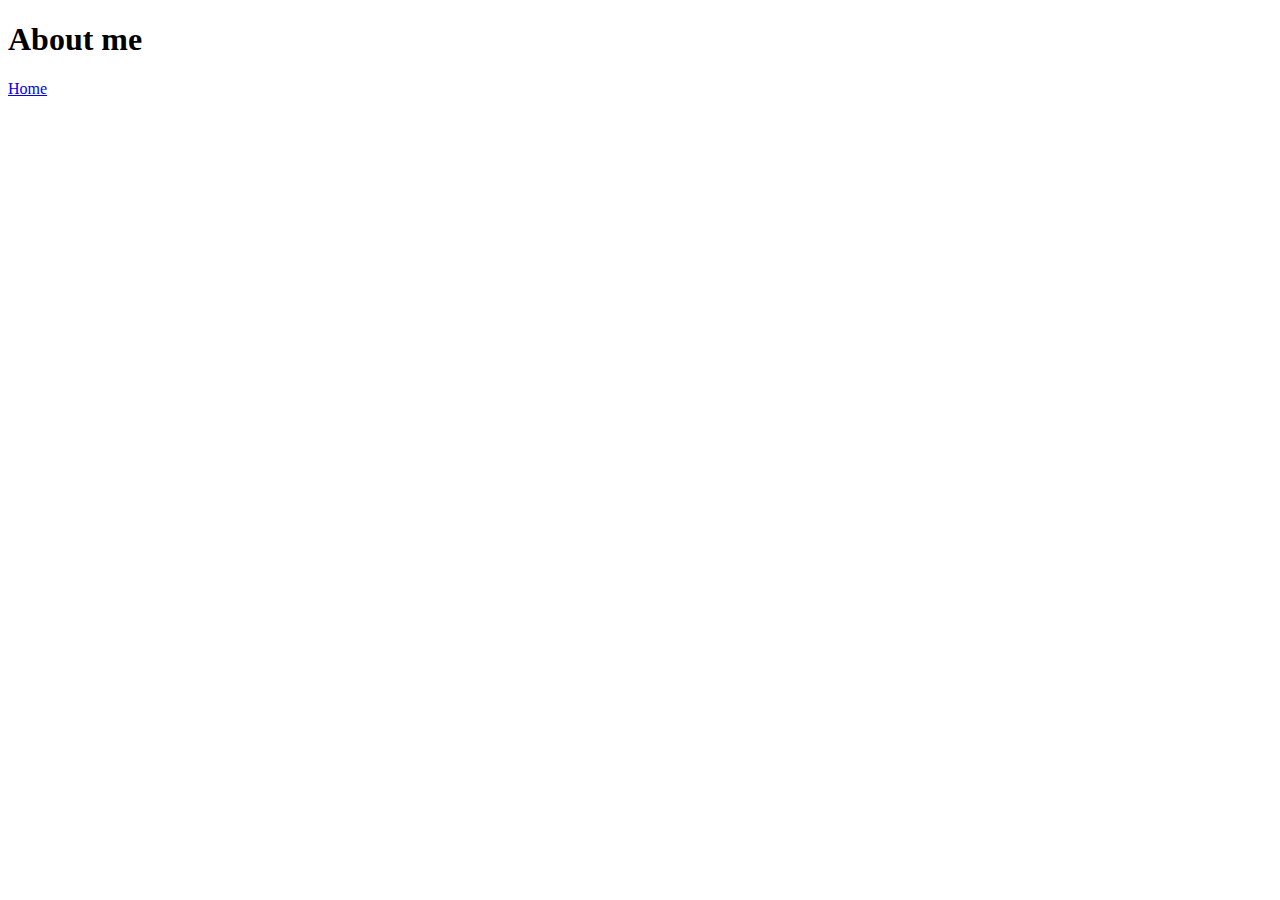
==== about.html @ 7a55df29 "Footer, header and new page About me" ====
<!DOCTYPE html>
<html lang="pt-br">
<head>
    <meta charset="UTF-8">
    <meta http-equiv="X-UA-Compatible" content="IE=edge">
    <meta name="viewport" content="width=device-width, initial-scale=1.0">
    <title>About me</title>
</head>
<body>
    <h1>About me</h1>
    <a href="./index.html">Home</a>
</body>
</html>
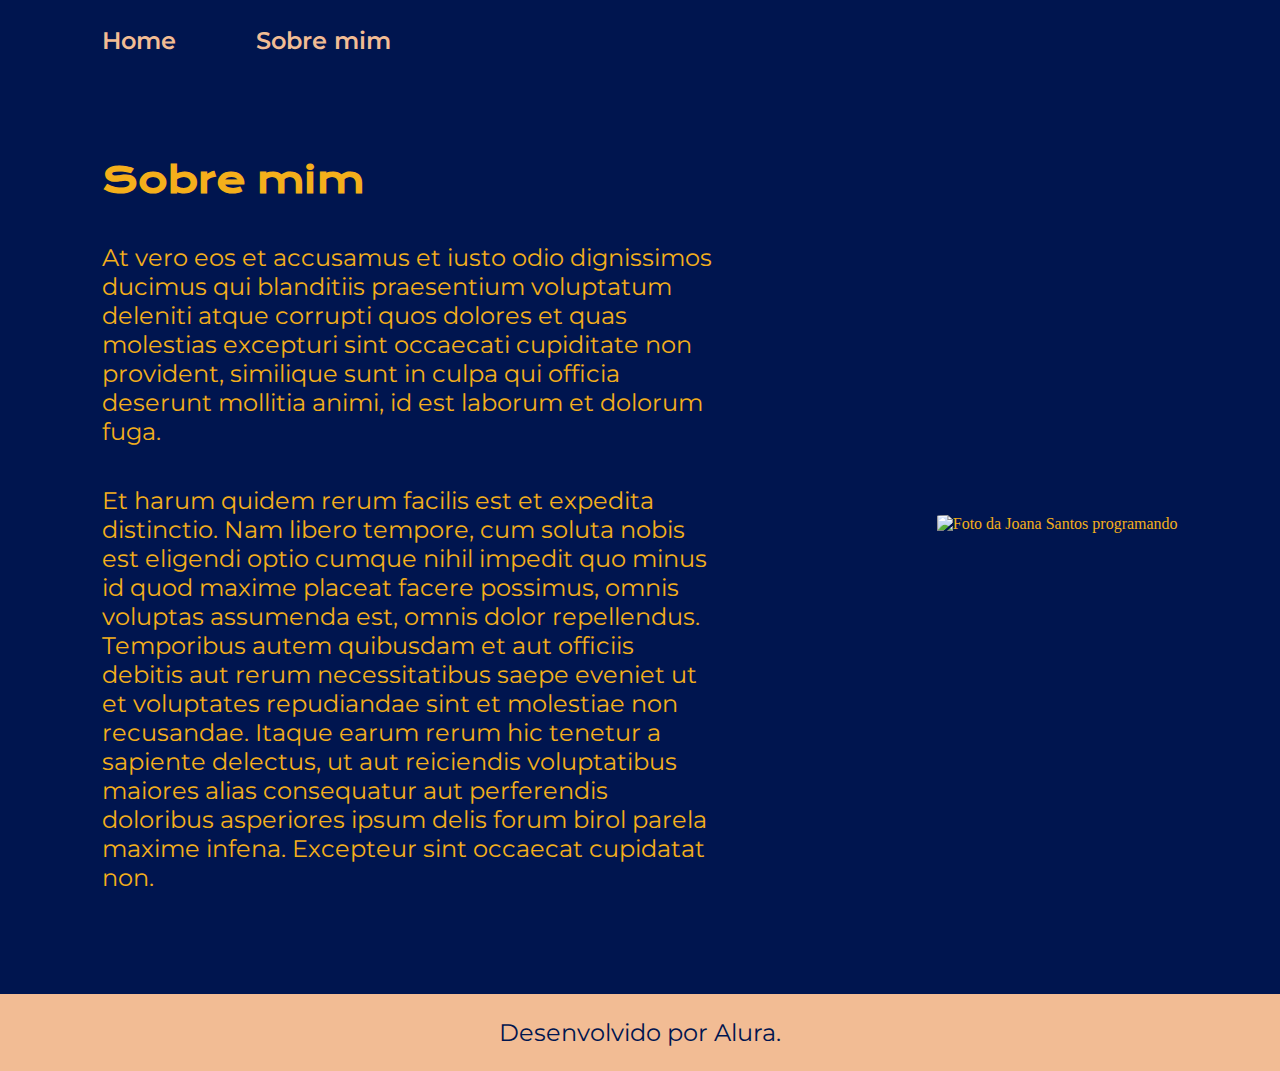
==== commit 77cc819a: "About ajustes" ====
--- a/about.html
+++ b/about.html
@@ -1,13 +1,44 @@
 <!DOCTYPE html>
 <html lang="pt-br">
+
 <head>
     <meta charset="UTF-8">
     <meta http-equiv="X-UA-Compatible" content="IE=edge">
     <meta name="viewport" content="width=device-width, initial-scale=1.0">
-    <title>About me</title>
+    <title>Sobre mim</title>
+    <link rel="stylesheet" href="./style/style.css">
 </head>
+
 <body>
-    <h1>About me</h1>
-    <a href="./index.html">Home</a>
+    <header class="cabecalho">
+        <nav class="cabecalho__menu">
+            <a class="cabecalho__menu__link" href="index.html">Home</a>
+            <a class="cabecalho__menu__link" href="about.html">Sobre mim</a>
+        </nav>
+    </header>
+
+    <main class="apresentacao">
+        <section class="apresentacao__conteudo">
+            <h1 class="apresentacao__conteudo__titulo">Sobre mim</h1>
+            <p class="apresentacao__conteudo__texto">At vero eos et accusamus et iusto odio dignissimos ducimus qui blanditiis praesentium voluptatum deleniti
+                atque corrupti quos dolores et quas molestias excepturi sint occaecati cupiditate non provident,
+                similique sunt in culpa qui officia deserunt mollitia animi, id est laborum et dolorum fuga.
+            </p>
+            <p class="apresentacao__conteudo__texto">
+                Et harum quidem rerum facilis est et expedita distinctio. Nam libero tempore, cum soluta nobis est
+                eligendi optio cumque nihil impedit quo minus id quod maxime placeat facere possimus, omnis voluptas
+                assumenda est, omnis dolor repellendus. Temporibus autem quibusdam et aut officiis debitis aut rerum
+                necessitatibus saepe eveniet ut et voluptates repudiandae sint et molestiae non recusandae. Itaque earum
+                rerum hic tenetur a sapiente delectus, ut aut reiciendis voluptatibus maiores alias consequatur aut
+                perferendis doloribus asperiores ipsum delis forum birol parela maxime infena. Excepteur sint occaecat
+                cupidatat non.</p>
+        </section>
+        <img class="imagem" src="./assets/imagem.png" alt="Foto da Joana Santos programando">
+    </main>
+
+    <footer class="rodape">
+        <p>Desenvolvido por Alura.</p>
+    </footer>
 </body>
+
 </html>--- a/style/style.css
+++ b/style/style.css
@@ -0,0 +1,105 @@
+@import url("https://fonts.googleapis.com/css2?family=Krona+One&family=Montserrat:wght@400;600&display=swap");
+
+* {
+  margin: 0;
+  padding: 0;
+}
+
+body {
+  box-sizing: border-box;
+  background-color: #00154f;
+  color: #f4af1b;
+}
+
+.cabecalho{
+    padding: 2% 0% 0% 8%;
+}
+
+.cabecalho__menu{
+    display: flex;
+    gap: 80px;
+}
+
+.cabecalho__menu__link{
+    font-family: "Montserrat", sans-serif;
+    font-size: 24px;
+    font-weight: 600;
+    color: #f2bc94;
+    text-decoration: none;
+}
+
+.apresentacao {
+  padding: 8% 8%;
+  display: flex;
+  align-items: center;
+  justify-content: space-between;
+}
+
+.imagem {
+  border-radius: 5%;
+}
+
+.apresentacao__conteudo {
+  width: 615px;
+  display: flex;
+  flex-direction: column;
+  gap: 40px;
+}
+
+.apresentacao__conteudo__titulo {
+  font-size: 36px;
+  font-family: "Krona One", sans-serif;
+}
+
+.titulo-destaque {
+  color: #f2bc94;
+}
+
+.apresentacao__conteudo__texto {
+  font-size: 24px;
+  font-family: "Montserrat", sans-serif;
+}
+
+.apresentacao__links {
+  display: flex;
+  flex-direction: column;
+  align-items: center;
+  justify-content: space-between;
+  gap: 32px;
+}
+
+.apresentacao__links__subtitulo {
+  font-family: "Krona One", sans-serif;
+  font-weight: 400;
+  font-size: 24px;
+}
+
+.apresentacao__links__link {
+  display: flex;
+  justify-content: center;
+  gap: 16px;
+  border: 2px solid #22d4fd;
+  width: 378px;
+  text-align: center;
+  border-radius: 8px;
+  font-size: 24px;
+  font-weight: 600;
+  padding: 21.5px 0;
+  text-decoration: none;
+  color: #f2bc94;
+  font-family: "Montserrat", sans-serif;
+}
+
+.apresentacao__links__link:hover {
+  background-color: rgb(31, 61, 143);
+}
+
+.rodape {
+  padding: 24px;
+  color: #00154f;
+  background-color: #f2bc94;
+  text-align: center;
+  font-family: "Montserrat", sans-serif;
+  font-size: 24px;
+  font-weight: 400;
+}
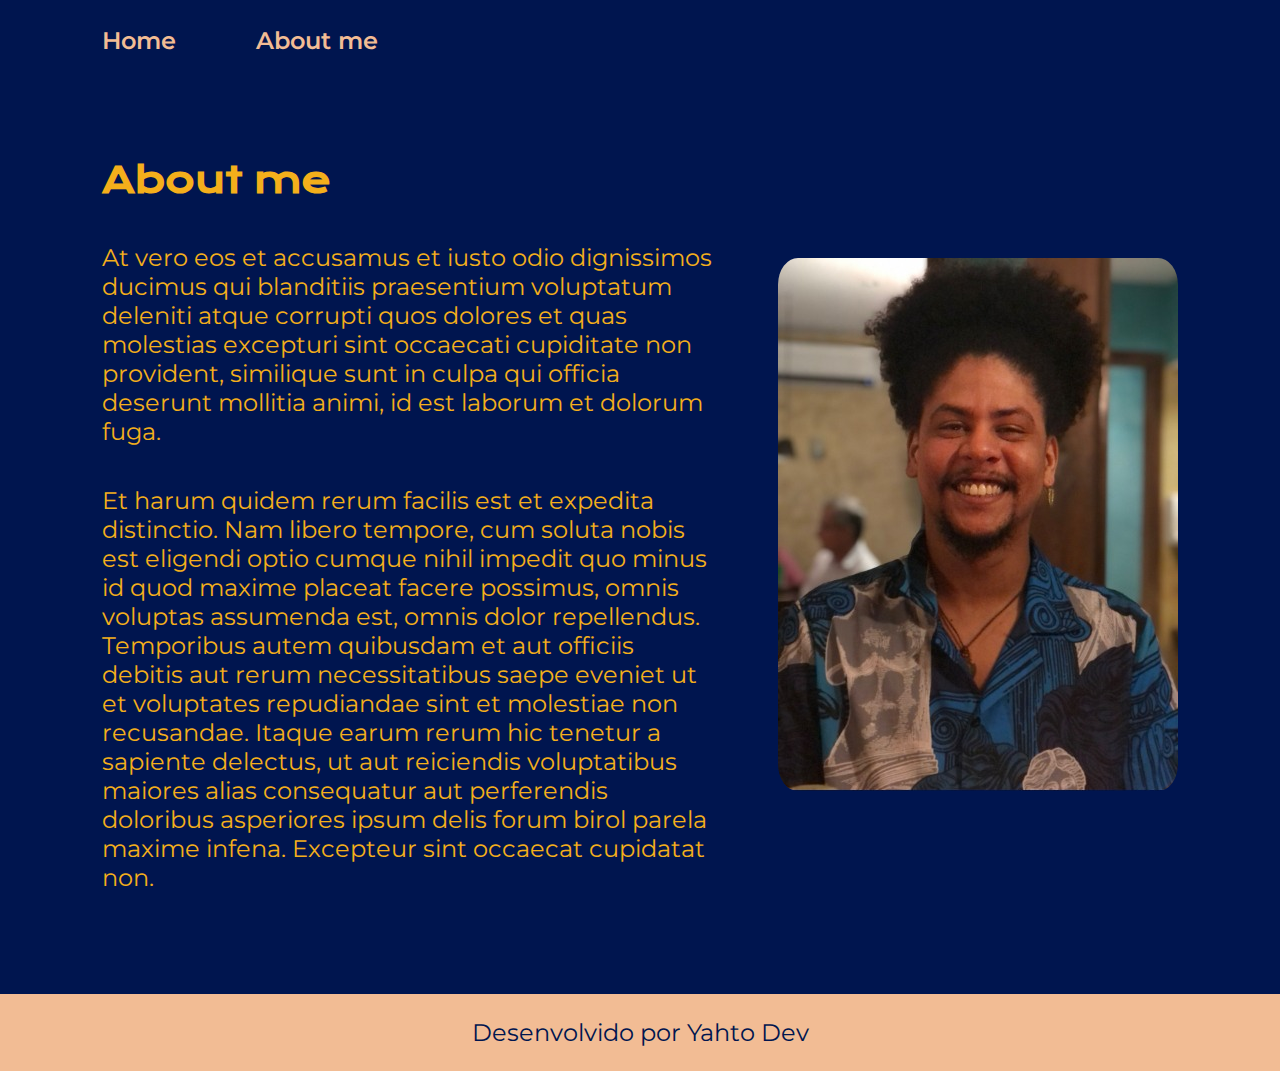
==== commit 9ec9aa94: "About atualização" ====
--- a/about.html
+++ b/about.html
@@ -1,44 +1,44 @@
 <!DOCTYPE html>
 <html lang="pt-br">
 
-<head>
-    <meta charset="UTF-8">
-    <meta http-equiv="X-UA-Compatible" content="IE=edge">
-    <meta name="viewport" content="width=device-width, initial-scale=1.0">
-    <title>Sobre mim</title>
-    <link rel="stylesheet" href="./style/style.css">
-</head>
-
-<body>
+  <head>
+    <meta charset="UTF-8" />
+    <meta http-equiv="X-UA-Compatible" content="IE=edge" />
+    <meta name="viewport" content="width=device-width, initial-scale=1.0" />
+    <title>About me</title>
+    <link rel="stylesheet" href="./style/style.css" />
+  </head>
+  <body>
     <header class="cabecalho">
-        <nav class="cabecalho__menu">
-            <a class="cabecalho__menu__link" href="index.html">Home</a>
-            <a class="cabecalho__menu__link" href="about.html">Sobre mim</a>
-        </nav>
+      <nav class="cabecalho__menu">
+        <a class="cabecalho__menu__link" href="./index.html">Home</a>
+        <a class="cabecalho__menu__link" href="./about.html">About me</a>
+      </nav>
     </header>
-
     <main class="apresentacao">
-        <section class="apresentacao__conteudo">
-            <h1 class="apresentacao__conteudo__titulo">Sobre mim</h1>
-            <p class="apresentacao__conteudo__texto">At vero eos et accusamus et iusto odio dignissimos ducimus qui blanditiis praesentium voluptatum deleniti
-                atque corrupti quos dolores et quas molestias excepturi sint occaecati cupiditate non provident,
-                similique sunt in culpa qui officia deserunt mollitia animi, id est laborum et dolorum fuga.
-            </p>
-            <p class="apresentacao__conteudo__texto">
-                Et harum quidem rerum facilis est et expedita distinctio. Nam libero tempore, cum soluta nobis est
-                eligendi optio cumque nihil impedit quo minus id quod maxime placeat facere possimus, omnis voluptas
-                assumenda est, omnis dolor repellendus. Temporibus autem quibusdam et aut officiis debitis aut rerum
-                necessitatibus saepe eveniet ut et voluptates repudiandae sint et molestiae non recusandae. Itaque earum
-                rerum hic tenetur a sapiente delectus, ut aut reiciendis voluptatibus maiores alias consequatur aut
-                perferendis doloribus asperiores ipsum delis forum birol parela maxime infena. Excepteur sint occaecat
-                cupidatat non.</p>
-        </section>
-        <img class="imagem" src="./assets/imagem.png" alt="Foto da Joana Santos programando">
+      <section class="apresentacao__conteudo">
+        <h1 class="apresentacao__conteudo__titulo">About me</h1>
+        <p class="apresentacao__conteudo__texto">
+            At vero eos et accusamus et iusto odio dignissimos ducimus qui blanditiis praesentium voluptatum deleniti
+            atque corrupti quos dolores et quas molestias excepturi sint occaecati cupiditate non provident,
+            similique sunt in culpa qui officia deserunt mollitia animi, id est laborum et dolorum fuga.
+        </p>
+        <p class="apresentacao__conteudo__texto">
+            Et harum quidem rerum facilis est et expedita distinctio. Nam libero tempore, cum soluta nobis est
+            eligendi optio cumque nihil impedit quo minus id quod maxime placeat facere possimus, omnis voluptas
+            assumenda est, omnis dolor repellendus. Temporibus autem quibusdam et aut officiis debitis aut rerum
+            necessitatibus saepe eveniet ut et voluptates repudiandae sint et molestiae non recusandae. Itaque earum
+            rerum hic tenetur a sapiente delectus, ut aut reiciendis voluptatibus maiores alias consequatur aut
+            perferendis doloribus asperiores ipsum delis forum birol parela maxime infena. Excepteur sint occaecat
+            cupidatat non.
+        </p>
+      </section>
+      <img
+          class="imagem"
+          src="./assets/icon.jpeg"
+          alt="Foto de Adriano rodrigues sorrindo com fundo embaçado usando uma camisa azul"
+        />
     </main>
-
-    <footer class="rodape">
-        <p>Desenvolvido por Alura.</p>
-    </footer>
-</body>
-
-</html>+    <footer class="rodape">Desenvolvido por Yahto Dev</footer>
+  </body>
+</html>
--- a/style/style.css
+++ b/style/style.css
@@ -1,4 +1,13 @@
 @import url("https://fonts.googleapis.com/css2?family=Krona+One&family=Montserrat:wght@400;600&display=swap");
+
+:root {
+  --var-bg-color: #00154f;
+  --var-letter-color: #f4af1b;
+  --var-input-color: #f2bc94;
+  --var-hover-color:rgb(31, 61, 143);
+  --font-title: "Montserrat", sans-serif;
+  --font-text: "Krona One", sans-serif;
+}
 
 * {
   margin: 0;
@@ -7,25 +16,25 @@
 
 body {
   box-sizing: border-box;
-  background-color: #00154f;
-  color: #f4af1b;
+  background-color: var(--var-bg-color) ;
+  color: var(--var-letter-color) ;
 }
 
-.cabecalho{
-    padding: 2% 0% 0% 8%;
+.cabecalho {
+  padding: 2% 0% 0% 8%;
 }
 
-.cabecalho__menu{
-    display: flex;
-    gap: 80px;
+.cabecalho__menu {
+  display: flex;
+  gap: 80px;
 }
 
-.cabecalho__menu__link{
-    font-family: "Montserrat", sans-serif;
-    font-size: 24px;
-    font-weight: 600;
-    color: #f2bc94;
-    text-decoration: none;
+.cabecalho__menu__link {
+  font-family: var(--font-title);
+  font-size: 24px;
+  font-weight: 600;
+  color: var(--var-input-color);
+  text-decoration: none;
 }
 
 .apresentacao {
@@ -48,16 +57,16 @@
 
 .apresentacao__conteudo__titulo {
   font-size: 36px;
-  font-family: "Krona One", sans-serif;
+  font-family: var(--font-text);
 }
 
 .titulo-destaque {
-  color: #f2bc94;
+  color: var(--var-input-color);
 }
 
 .apresentacao__conteudo__texto {
   font-size: 24px;
-  font-family: "Montserrat", sans-serif;
+  font-family: var(--font-title);
 }
 
 .apresentacao__links {
@@ -69,7 +78,7 @@
 }
 
 .apresentacao__links__subtitulo {
-  font-family: "Krona One", sans-serif;
+  font-family: var(--font-text);
   font-weight: 400;
   font-size: 24px;
 }
@@ -86,20 +95,20 @@
   font-weight: 600;
   padding: 21.5px 0;
   text-decoration: none;
-  color: #f2bc94;
-  font-family: "Montserrat", sans-serif;
+  color: var(--var-input-color);
+  font-family: var(--font-title);
 }
 
 .apresentacao__links__link:hover {
-  background-color: rgb(31, 61, 143);
+  background-color: var(--var-hover-color);
 }
 
 .rodape {
   padding: 24px;
-  color: #00154f;
-  background-color: #f2bc94;
+  color: var(--var-bg-color);
+  background-color: var(--var-input-color);
   text-align: center;
-  font-family: "Montserrat", sans-serif;
+  font-family: var(--font-title);
   font-size: 24px;
   font-weight: 400;
 }
